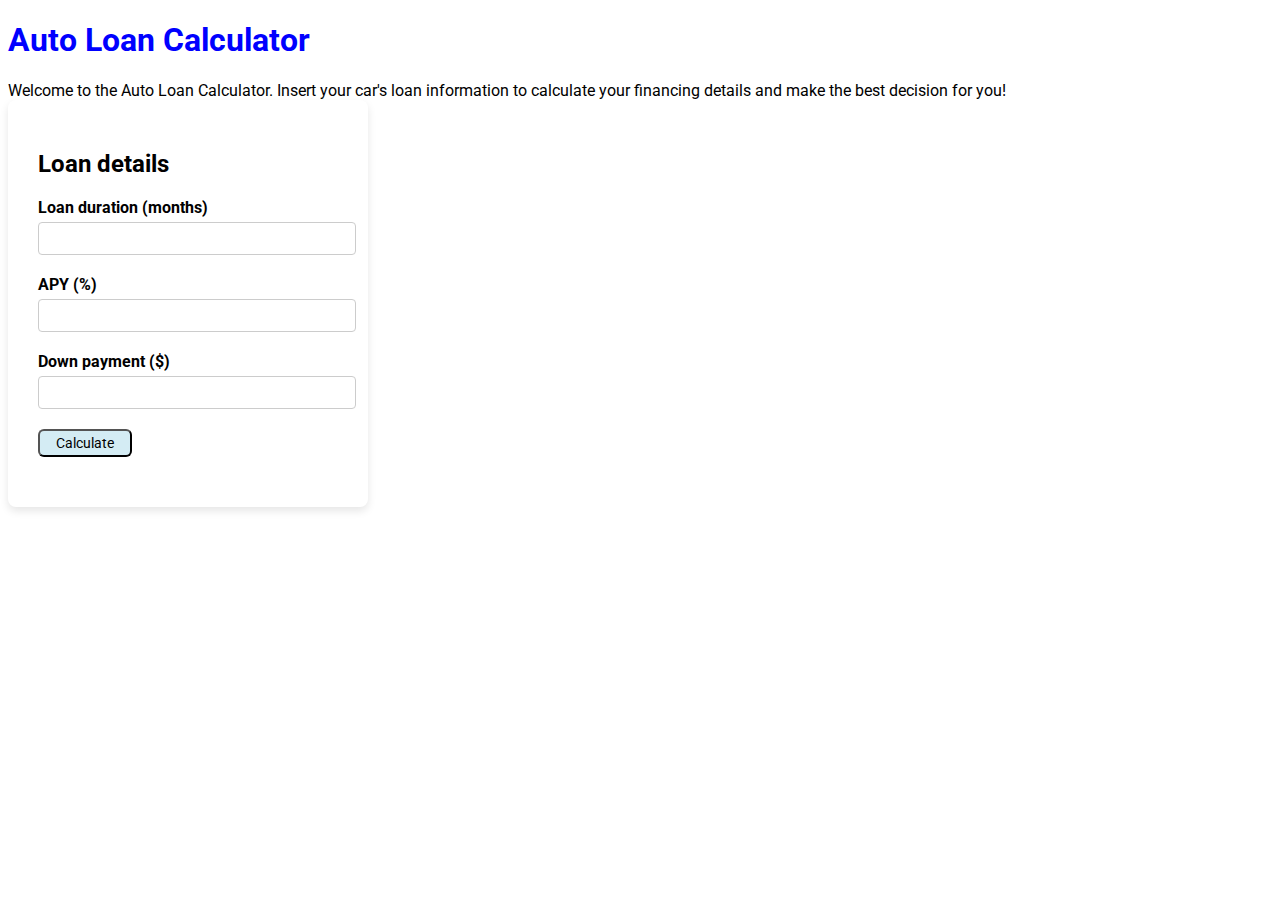
==== src/index.html @ 166c21e2 "First src commit" ====
<!DOCTYPE html>
<html lang="en">
<head>
    <meta charset="UTF-8">
    <meta name="viewport" content="width=device-width, initial-scale=1.0">

    <link rel="preconnect" href="https://fonts.googleapis.com">
    <link rel="preconnect" href="https://fonts.gstatic.com" crossorigin>
    <link href="https://fonts.googleapis.com/css2?family=Radio+Canada+Big:ital,wght@0,400..700;1,400..700&family=Roboto:ital,wght@0,100;0,300;0,400;0,500;0,700;0,900;1,100;1,300;1,400;1,500;1,700;1,900&display=swap" rel="stylesheet">
    <title>Auto Loan Calculator</title>
    <link rel="stylesheet" href="styles.css">
</head>
<body>
    <h1>Auto Loan Calculator</h1>
    <p1>Welcome to the Auto Loan Calculator. Insert your car's loan information to calculate your financing details and make
         the best decision for you!
    </p1>
    <br>

    <div class="container">
        <h2>Loan details</h2>
        <form action="#" method="post">
            <div class="form-group">
                <label for="Loan duration">Loan duration (months)</label>
                <input type="loanDuration" id="loanDuration" name="loanDuration" required>
            </div>
            <div class="form-group">
                <label for="APY">APY (%)</label>
                <input type="APY" id="APY" name="APY" required>
            </div>
            <div class="form-group">
                <label for="Down payment">Down payment ($)</label>
                <input type="downPayment" id="downPayment" name="downPayment" required>
            </div>
            <div class="form-group">
                <button type="button">Calculate</button>
            </div>
        </form>

    </div>
</body>
</html>
---- src/styles.css ----
h1 {
    font-family: Roboto, Arial, Helvetica, sans-serif;
    color:blue;
}

h2 {
    font-family: Roboto, Arial, Helvetica, sans-serif;
}

p1 {
    font-family: Roboto, Arial, Helvetica, sans-serif;
}

.container {
    background-color: #fff;
    border-radius: 8px;
    box-shadow: 0 4px 8px rgba(0, 0, 0, 0.1);
    padding: 30px;
    width: 300px;
}

.container h2 {
    margin-bottom: 20px;
    text-align: start;
}

.form-group {
    margin-bottom: 20px;
}

.form-group label {
    font-family: Roboto;
    display: block;
    font-weight: bold;
    margin-bottom: 5px;
}

.form-group input[type="loanDuration"],
.form-group input[type="APY"],
.form-group input[type="downPayment"] {
    width: 100%;
    padding: 8px;
    border: 1px solid #ccc;
    border-radius: 4px;
}

.form-group button[type="button"] {
    font-family: Roboto;
    background-color: rgb(212, 236, 244);
    font-size: 14px;
    color: black;
    border-radius: 6px;
    text-align: center;
    padding: 4px 16px;
}
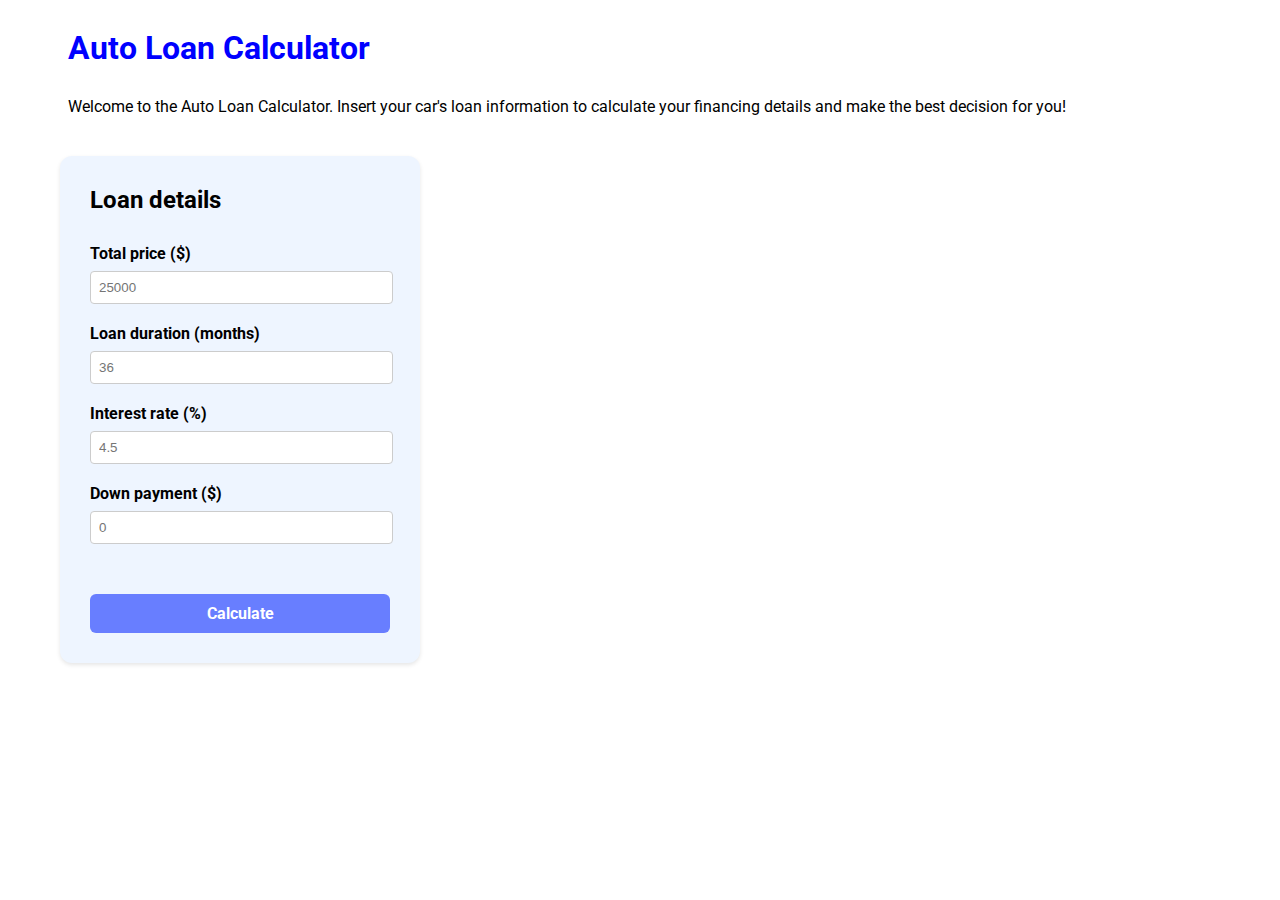
==== commit 3d926b61: "Paddings and margins adjusted" ====
--- a/src/index.html
+++ b/src/index.html
@@ -21,16 +21,20 @@
         <h2>Loan details</h2>
         <form action="#" method="post">
             <div class="form-group">
-                <label for="Loan duration">Loan duration (months)</label>
-                <input type="loanDuration" id="loanDuration" name="loanDuration" required>
+                <label for="Total price">Total price ($)</label>
+                <input type="number" id="totalPrice" name="totalPrice" placeholder="25000" required>
             </div>
             <div class="form-group">
-                <label for="APY">APY (%)</label>
-                <input type="APY" id="APY" name="APY" required>
+                <label for="Loan duration">Loan duration (months)</label>
+                <input type="number" id="loanDuration" name="loanDuration" placeholder="36" required>
+            </div>
+            <div class="form-group">
+                <label for="Interest rate">Interest rate (%)</label>
+                <input type="number" step="0.1" id="interest" name="interest" placeholder="4.5" required>
             </div>
             <div class="form-group">
                 <label for="Down payment">Down payment ($)</label>
-                <input type="downPayment" id="downPayment" name="downPayment" required>
+                <input type="number" id="downPayment" name="downPayment" placeholder="0">
             </div>
             <div class="form-group">
                 <button type="button">Calculate</button>
--- a/src/styles.css
+++ b/src/styles.css
@@ -1,6 +1,7 @@
 h1 {
     font-family: Roboto, Arial, Helvetica, sans-serif;
     color:blue;
+    padding: 8px;
 }
 
 h2 {
@@ -9,18 +10,27 @@
 
 p1 {
     font-family: Roboto, Arial, Helvetica, sans-serif;
+    padding: 8px;
+}
+
+body {
+    background-color: white;
+    margin-left: 60px;
+    margin-right: 60px;
 }
 
 .container {
-    background-color: #fff;
-    border-radius: 8px;
-    box-shadow: 0 4px 8px rgba(0, 0, 0, 0.1);
-    padding: 30px;
+    background-color: #EEF5FF;
+    border-radius: 12px;
+    box-shadow: 0 2px 4px rgba(0, 0, 0, 0.1);
+    margin-top: 40px;
+    margin-bottom: 40px;
+    padding: 10px 30px;
     width: 300px;
 }
 
 .container h2 {
-    margin-bottom: 20px;
+    margin-bottom: 30px;
     text-align: start;
 }
 
@@ -32,24 +42,32 @@
     font-family: Roboto;
     display: block;
     font-weight: bold;
-    margin-bottom: 5px;
+    margin-bottom: 8px;
 }
 
-.form-group input[type="loanDuration"],
-.form-group input[type="APY"],
-.form-group input[type="downPayment"] {
-    width: 100%;
+.form-group input[type="number"] {
+    width: 95%;
     padding: 8px;
     border: 1px solid #ccc;
     border-radius: 4px;
 }
 
 .form-group button[type="button"] {
+    width: 100%;
     font-family: Roboto;
-    background-color: rgb(212, 236, 244);
-    font-size: 14px;
-    color: black;
+    font-weight: bold;
+    background-color: #687EFF;
+    font-size: 16px;
+    color: white;
+    border: #687EFF;
     border-radius: 6px;
     text-align: center;
-    padding: 4px 16px;
+    margin-top: 30px;
+    padding: 10px;
+}
+
+.form-group button[type="button"]:hover {
+    background-color: #4942E4;
+    color: rgb(234, 234, 234);
+    border: #4942E4;
 }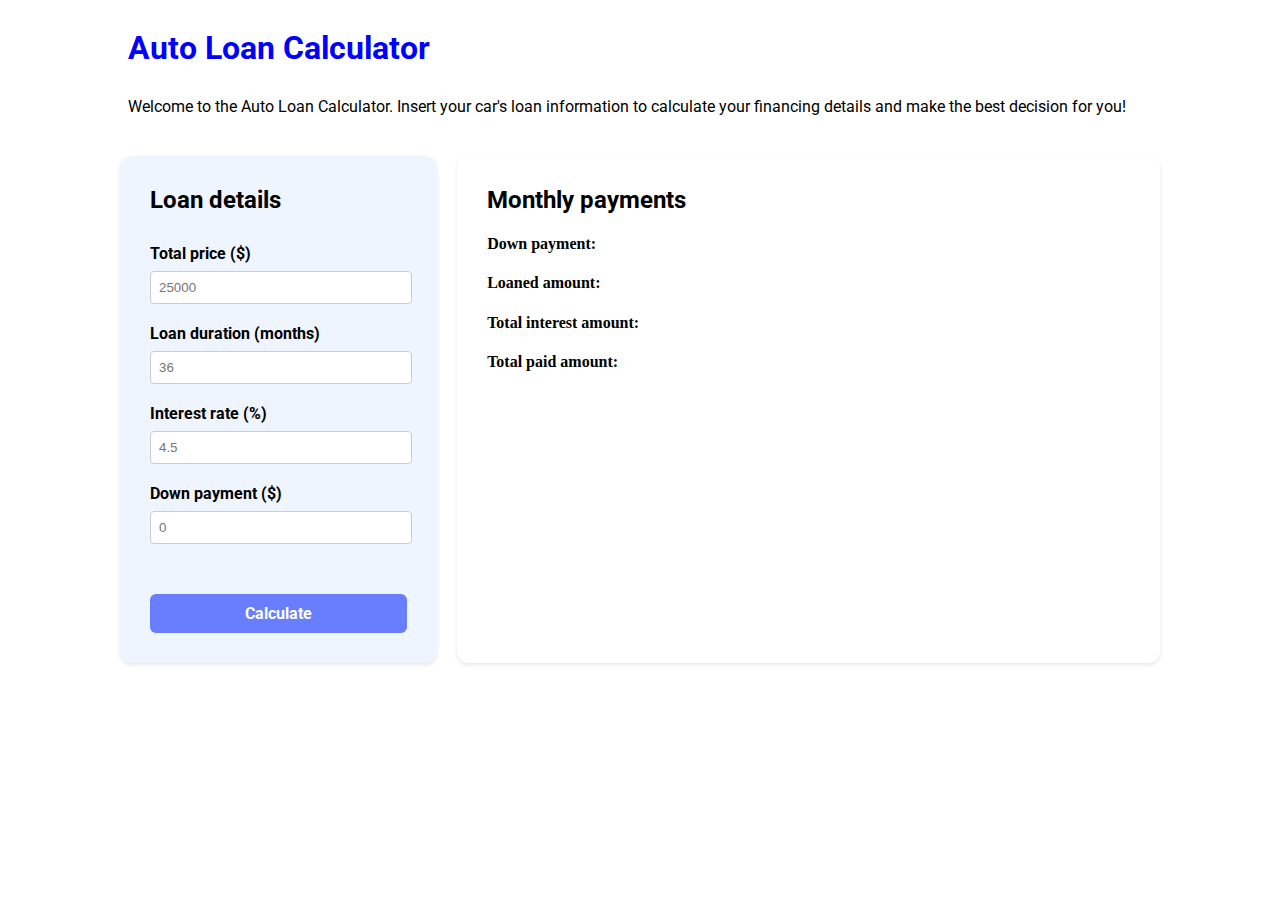
==== commit 7da51d61: "Container for calculation output created" ====
--- a/src/index.html
+++ b/src/index.html
@@ -17,30 +17,41 @@
     </p1>
     <br>
 
-    <div class="container">
-        <h2>Loan details</h2>
-        <form action="#" method="post">
-            <div class="form-group">
-                <label for="Total price">Total price ($)</label>
-                <input type="number" id="totalPrice" name="totalPrice" placeholder="25000" required>
-            </div>
-            <div class="form-group">
-                <label for="Loan duration">Loan duration (months)</label>
-                <input type="number" id="loanDuration" name="loanDuration" placeholder="36" required>
-            </div>
-            <div class="form-group">
-                <label for="Interest rate">Interest rate (%)</label>
-                <input type="number" step="0.1" id="interest" name="interest" placeholder="4.5" required>
-            </div>
-            <div class="form-group">
-                <label for="Down payment">Down payment ($)</label>
-                <input type="number" id="downPayment" name="downPayment" placeholder="0">
-            </div>
-            <div class="form-group">
-                <button type="button">Calculate</button>
-            </div>
-        </form>
+    <div class="calculation_container">
+        
+        <div class="input_container">
+            <h2>Loan details</h2>
+            <form action="#" method="post">
+                <div class="form-group">
+                    <label for="Total price">Total price ($)</label>
+                    <input type="number" id="totalPrice" name="totalPrice" placeholder="25000" required>
+                </div>
+                <div class="form-group">
+                    <label for="Loan duration">Loan duration (months)</label>
+                    <input type="number" id="loanDuration" name="loanDuration" placeholder="36" required>
+                </div>
+                <div class="form-group">
+                    <label for="Interest rate">Interest rate (%)</label>
+                    <input type="number" step="0.1" id="interest" name="interest" placeholder="4.5" required>
+                </div>
+                <div class="form-group">
+                    <label for="Down payment">Down payment ($)</label>
+                    <input type="number" id="downPayment" name="downPayment" placeholder="0">
+                </div>
+                <div class="form-group">
+                    <button type="button">Calculate</button>
+                </div>
+            </form>
+        </div>
+    
+        <div class="output_container">
+            <h2>Monthly payments</h2>
+            <h4>Down payment: </h4>
+            <h4>Loaned amount: </h4>
+            <h4>Total interest amount: </h4>
+            <h4>Total paid amount: </h4>
+        </div>
+    </div>
 
-    </div>
 </body>
 </html>--- a/src/styles.css
+++ b/src/styles.css
@@ -15,21 +15,27 @@
 
 body {
     background-color: white;
-    margin-left: 60px;
-    margin-right: 60px;
+    margin-left: 120px;
+    margin-right: 120px;
 }
 
-.container {
+.calculation_container {
+    display: flex;
+    gap: 20px;
+}
+
+.input_container {
+    flex: 2;
     background-color: #EEF5FF;
     border-radius: 12px;
     box-shadow: 0 2px 4px rgba(0, 0, 0, 0.1);
     margin-top: 40px;
     margin-bottom: 40px;
     padding: 10px 30px;
-    width: 300px;
+    /* width: 300px; */
 }
 
-.container h2 {
+.input_container h2 {
     margin-bottom: 30px;
     text-align: start;
 }
@@ -70,4 +76,13 @@
     background-color: #4942E4;
     color: rgb(234, 234, 234);
     border: #4942E4;
+}
+
+.output_container {
+    flex: 5;
+    border-radius: 12px;
+    box-shadow: 0 2px 4px rgba(0, 0, 0, 0.1);
+    margin-top: 40px;
+    margin-bottom: 40px;
+    padding: 10px 30px;
 }